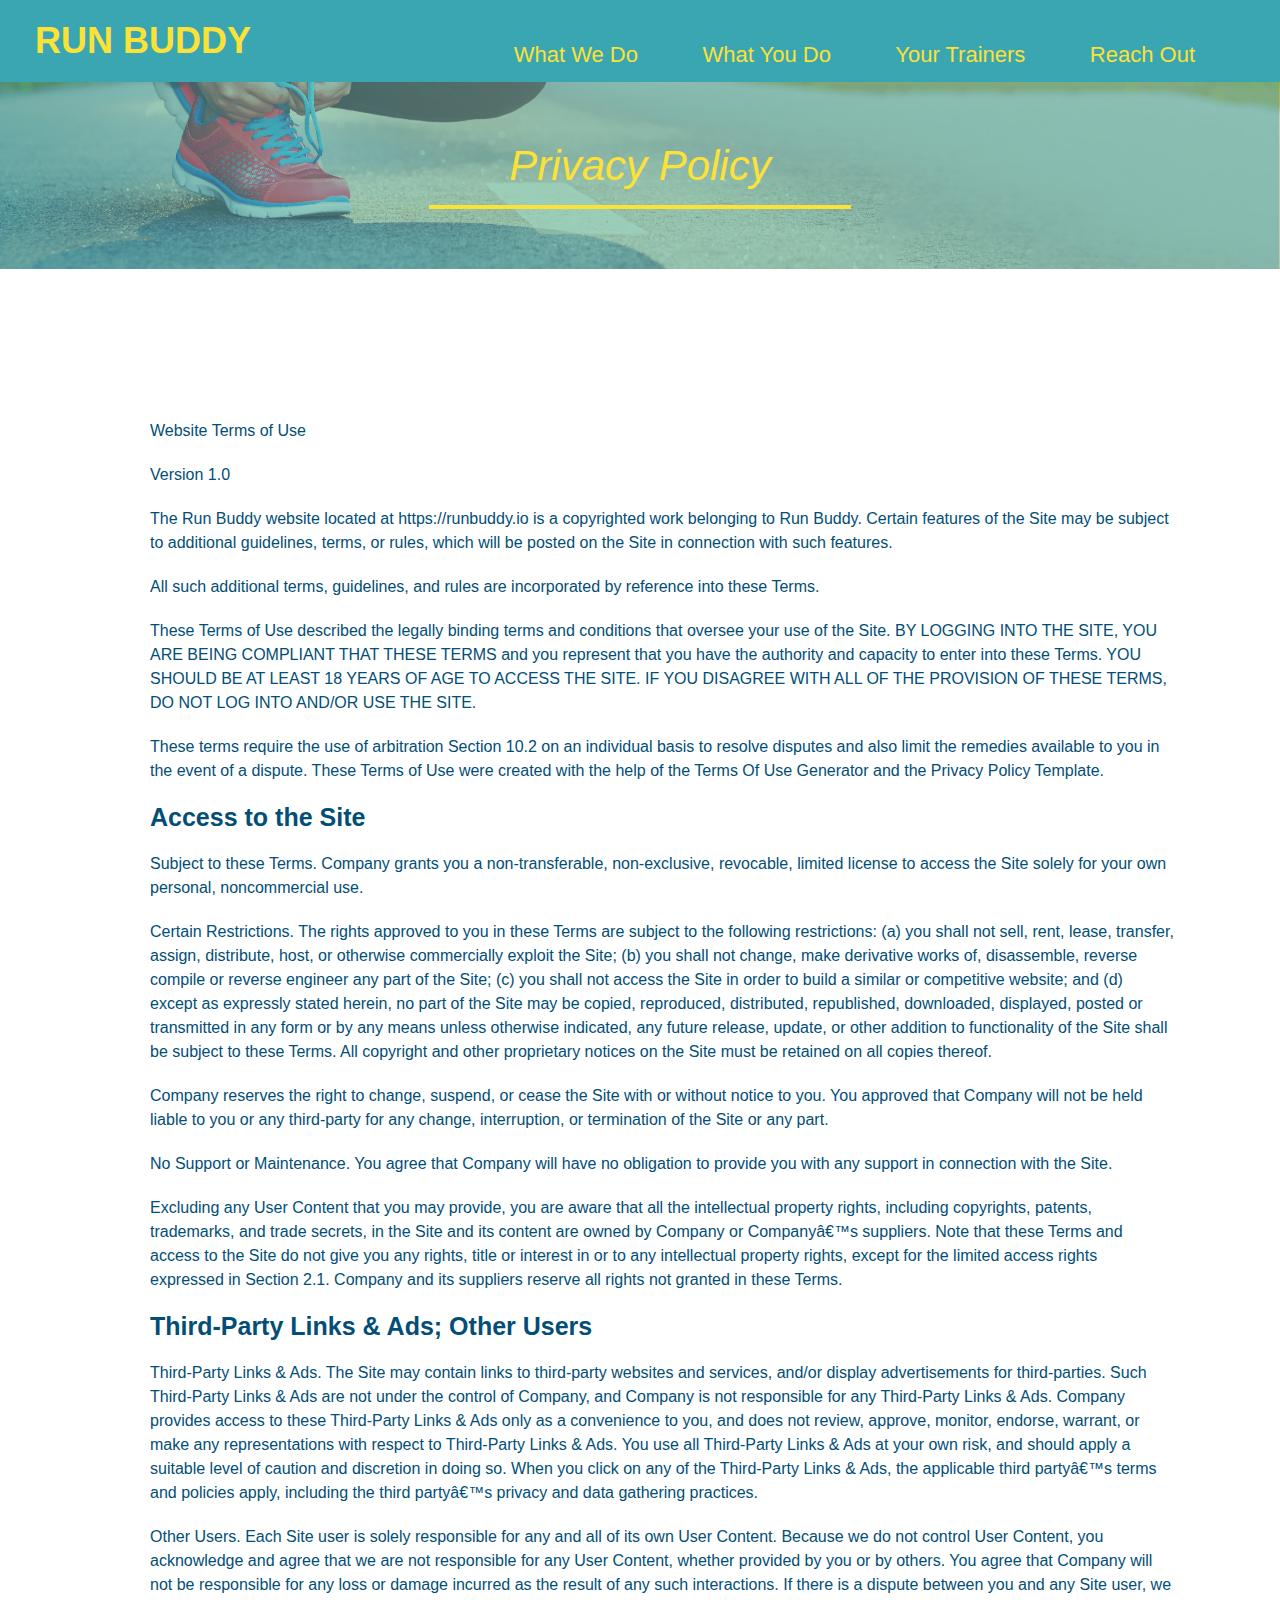
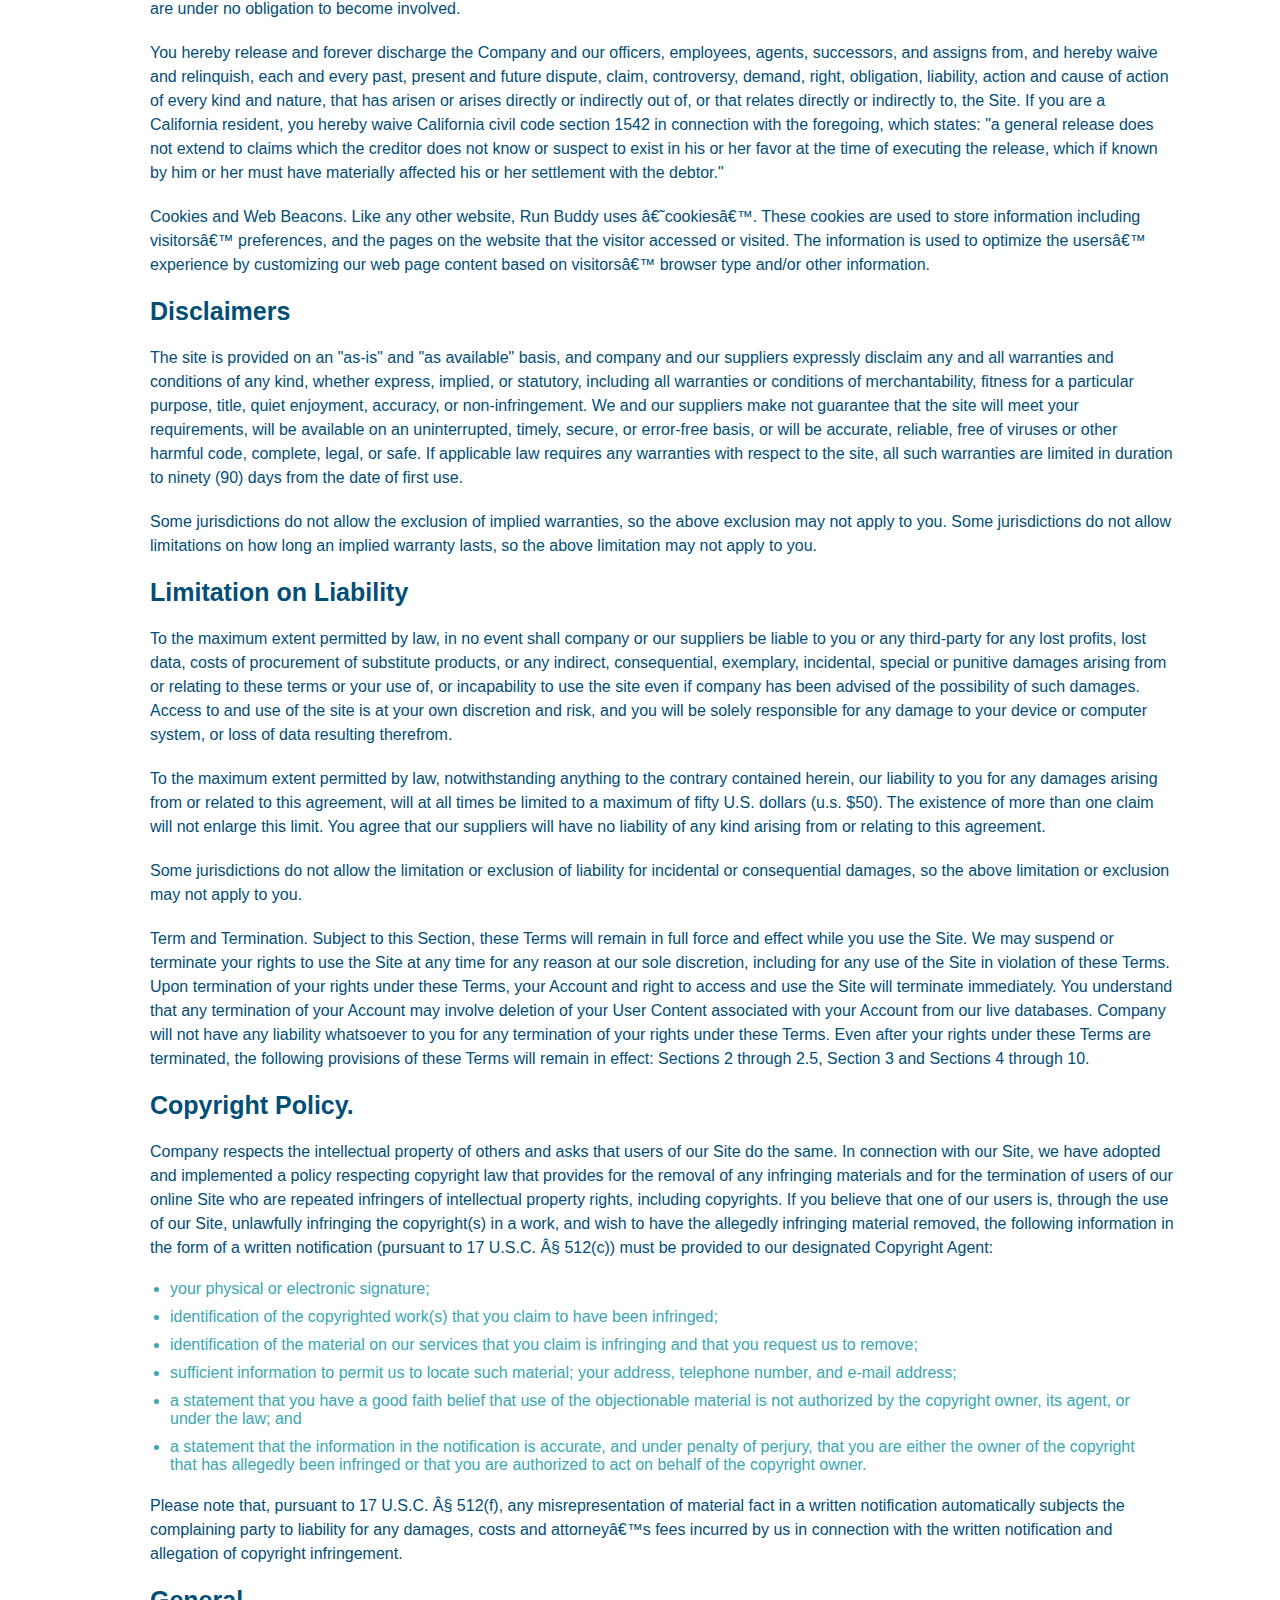
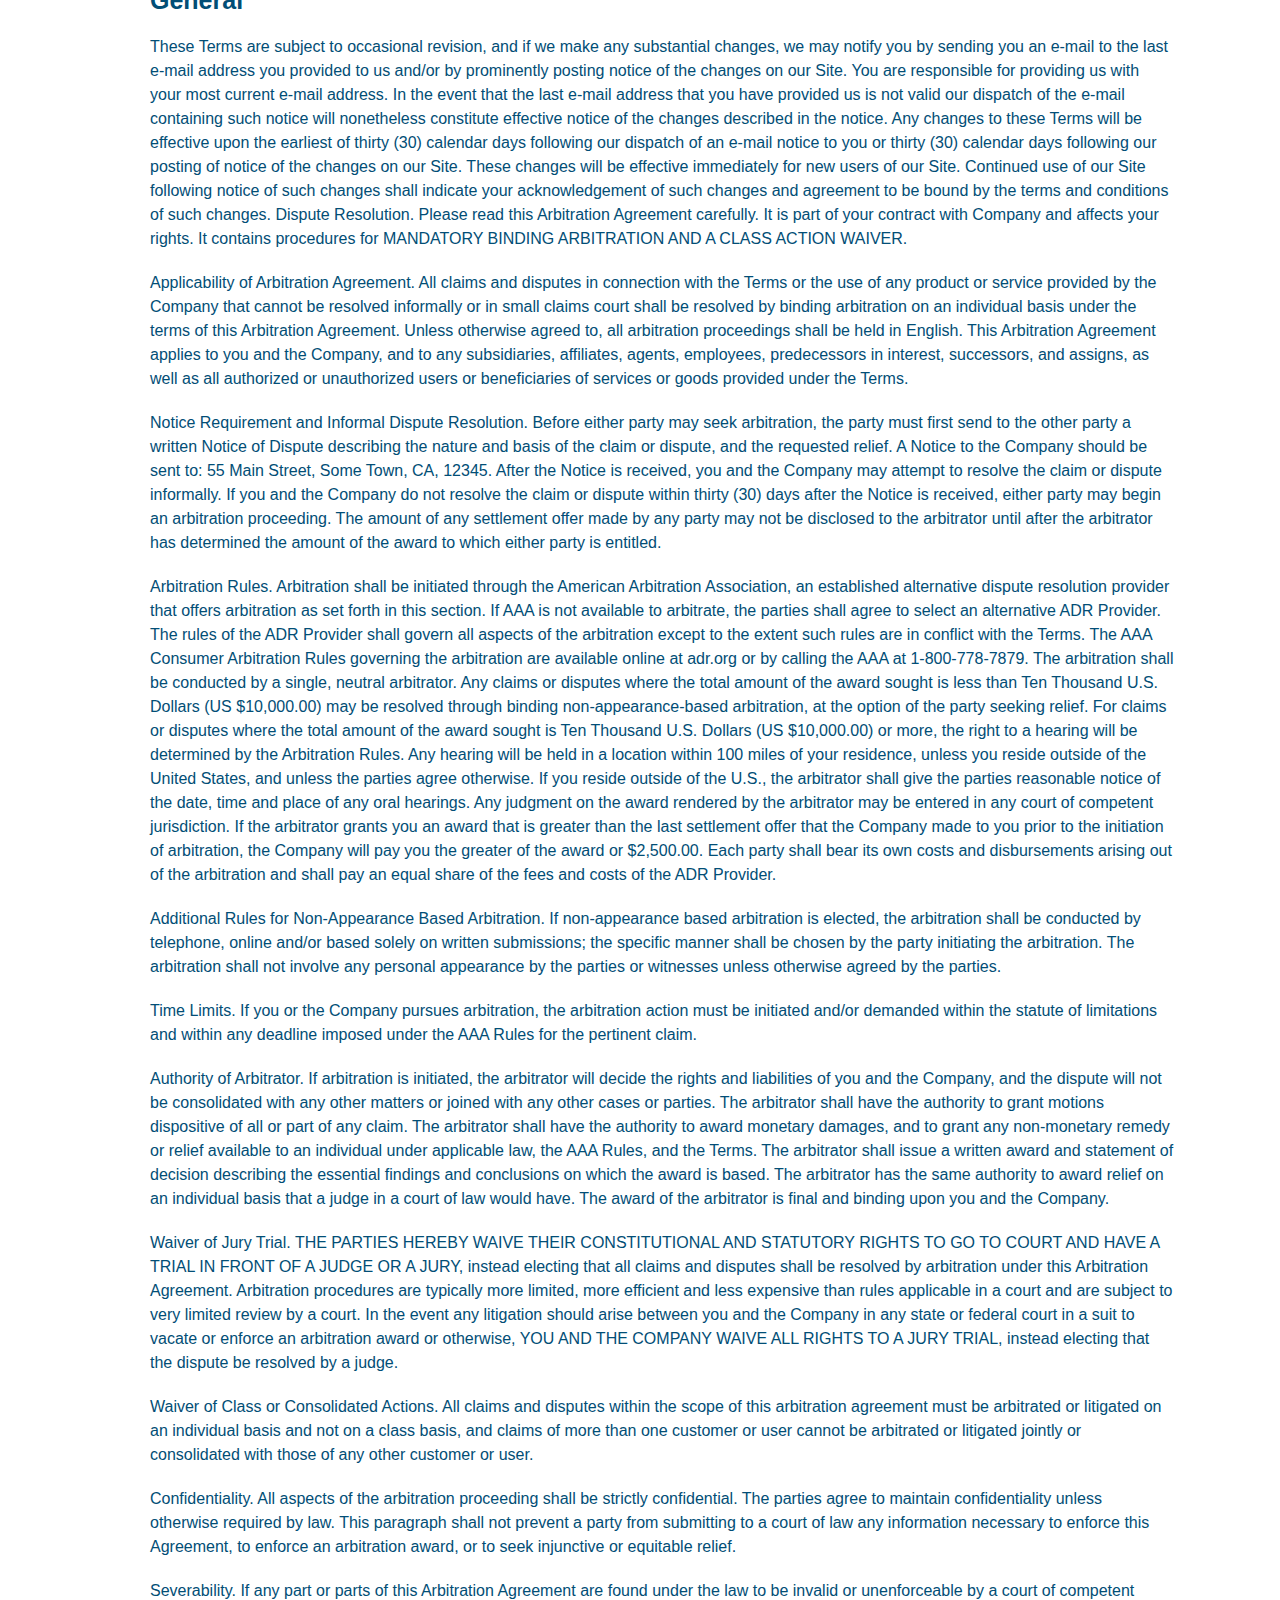
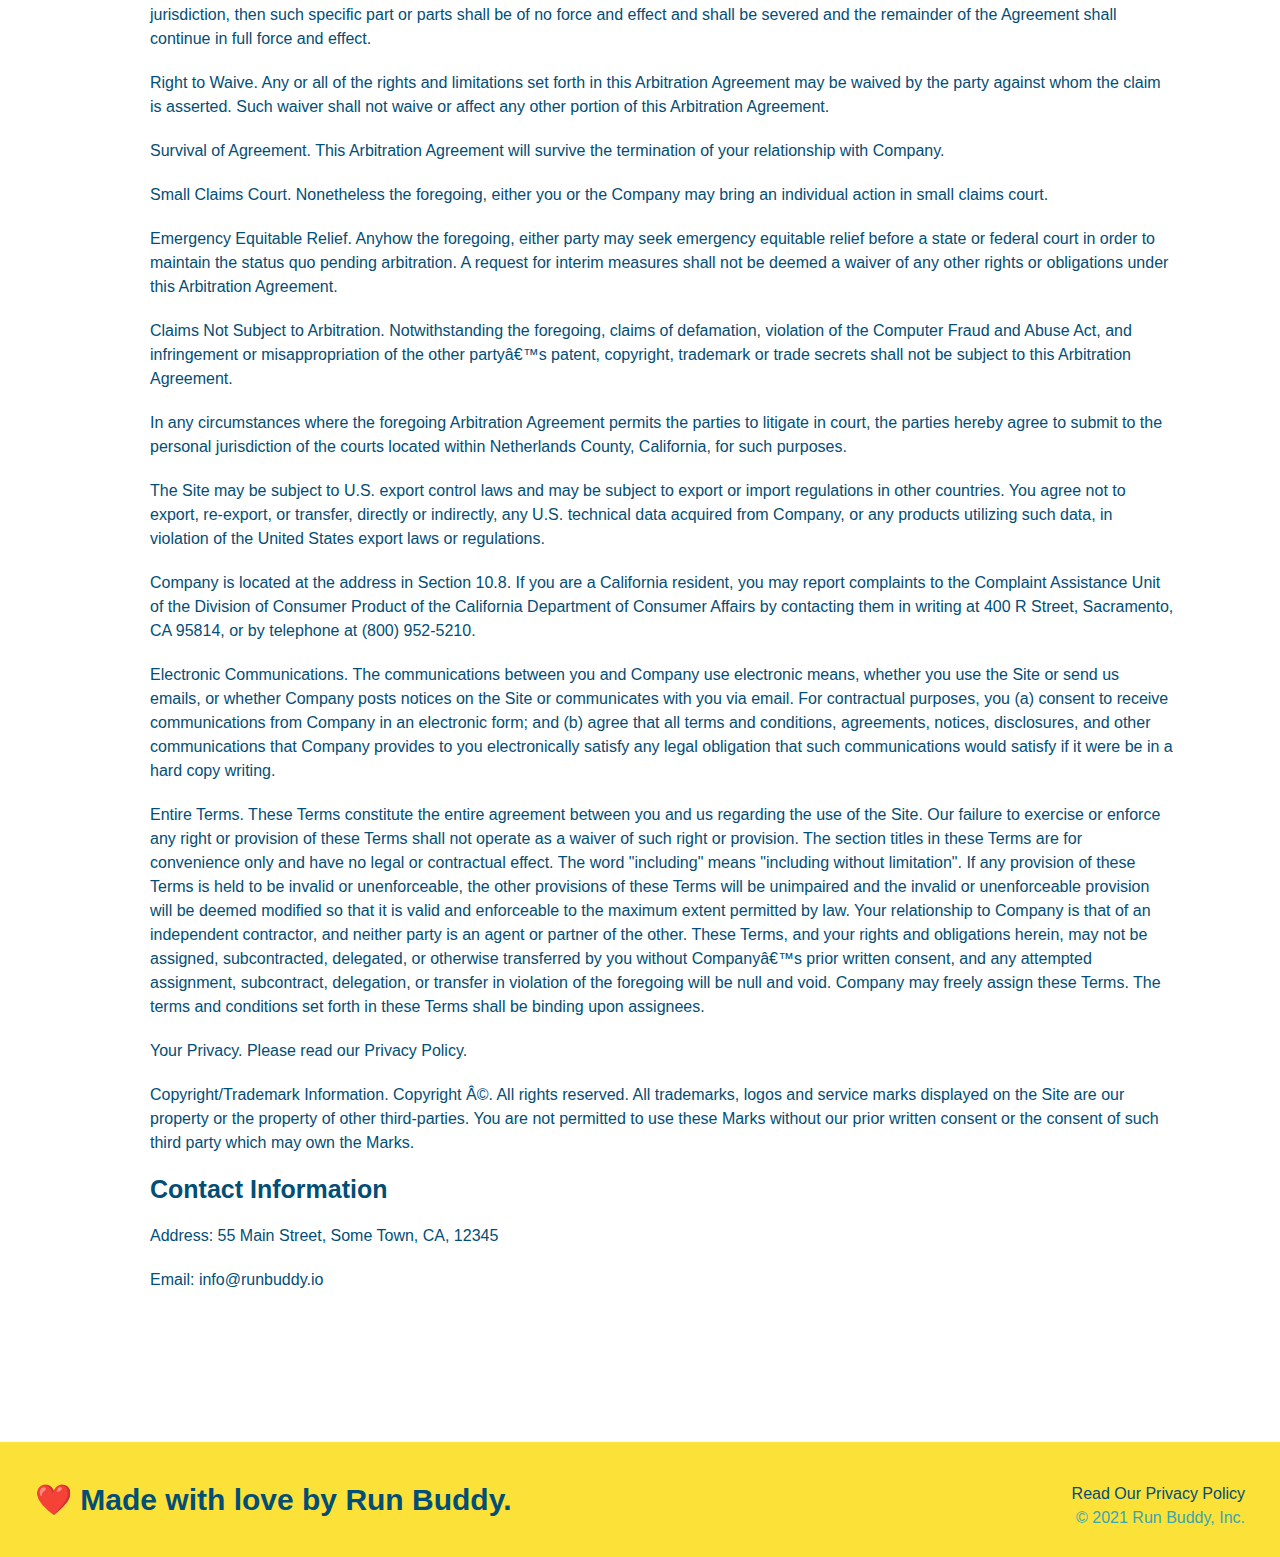
==== privacy-policy.html @ b0b25074 "privacy policy" ====
<!DOCTYPE html>
<html lang='en-us'>

<head>
    <meta charset="UTF-8" />
    <title>Privacy Policy - Run Buddy</title>
    <link rel="stylesheet" href="./assets/css/style.css" />
    <link rel="stylesheet" href="./assets/css/secondary-styles.css" />
</head>

<body>
    <header>
        <h1>
            <a href="/">RUN BUDDY</a>
        </h1>
        <nav>
            <ul>
                <li>
                    <a href="./index.html#what-we-do">What We Do</a>
                </li>
                <li>
                    <a href="./index.html#what-you-do">What You Do</a>
                </li>
                <li>
                    <a href="./index.html#your-trainers">Your Trainers</a>
                </li>
                <li>
                    <a href="./index.html#reach-out">Reach Out</a>
                </li>
            </ul>
        </nav>
    </header>
    <section class="hero">
        <h2 class="page-title">
            Privacy Policy
        </h2>
    </section>
    <article class="secondary-content">
        <p>
            Website Terms of Use
        </p>

        <p>
            Version 1.0
        </p>

        <p>
            The Run Buddy website located at https://runbuddy.io is a copyrighted work belonging to Run Buddy. Certain
            features of the Site may be subject to additional guidelines, terms, or rules, which will be posted on the
            Site
            in connection with such features.
        </p>

        <p>
            All such additional terms, guidelines, and rules are incorporated by reference into these Terms.
        </p>

        <p>
            These Terms of Use described the legally binding terms and conditions that oversee your use of the Site. BY
            LOGGING INTO THE SITE, YOU ARE BEING COMPLIANT THAT THESE TERMS and you represent that you have the
            authority
            and capacity to enter into these Terms. YOU SHOULD BE AT LEAST 18 YEARS OF AGE TO ACCESS THE SITE. IF YOU
            DISAGREE WITH ALL OF THE PROVISION OF THESE TERMS, DO NOT LOG INTO AND/OR USE THE SITE.
        </p>

        <p>
            These terms require the use of arbitration Section 10.2 on an individual basis to resolve disputes and also
            limit the remedies available to you in the event of a dispute. These Terms of Use were created with the help
            of
            the Terms Of Use Generator and the Privacy Policy Template.
        </p>

        <h3>
            Access to the Site
        </h3>

        <p>
            Subject to these Terms. Company grants you a non-transferable, non-exclusive, revocable, limited license to
            access the Site solely for your own personal, noncommercial use.
        </p>

        <p>
            Certain Restrictions. The rights approved to you in these Terms are subject to the following restrictions:
            (a)
            you shall not sell, rent, lease, transfer, assign, distribute, host, or otherwise commercially exploit the
            Site;
            (b) you shall not change, make derivative works of, disassemble, reverse compile or reverse engineer any
            part of
            the Site; (c) you shall not access the Site in order to build a similar or competitive website; and (d)
            except
            as expressly stated herein, no part of the Site may be copied, reproduced, distributed, republished,
            downloaded,
            displayed, posted or transmitted in any form or by any means unless otherwise indicated, any future release,
            update, or other addition to functionality of the Site shall be subject to these Terms. All copyright and
            other
            proprietary notices on the Site must be retained on all copies thereof.
        </p>

        <p>
            Company reserves the right to change, suspend, or cease the Site with or without notice to you. You approved
            that Company will not be held liable to you or any third-party for any change, interruption, or termination
            of
            the Site or any part.
        </p>

        <p>
            No Support or Maintenance. You agree that Company will have no obligation to provide you with any support in
            connection with the Site.
        </p>

        <p>
            Excluding any User Content that you may provide, you are aware that all the intellectual property rights,
            including copyrights, patents, trademarks, and trade secrets, in the Site and its content are owned by
            Company
            or Companyâ€™s suppliers. Note that these Terms and access to the Site do not give you any rights, title or
            interest in or to any intellectual property rights, except for the limited access rights expressed in
            Section
            2.1. Company and its suppliers reserve all rights not granted in these Terms.
        </p>

        <h3>
            Third-Party Links & Ads; Other Users
        </h3>

        <p>
            Third-Party Links & Ads. The Site may contain links to third-party websites and services, and/or display
            advertisements for third-parties. Such Third-Party Links & Ads are not under the control of Company, and
            Company
            is not responsible for any Third-Party Links & Ads. Company provides access to these Third-Party Links & Ads
            only as a convenience to you, and does not review, approve, monitor, endorse, warrant, or make any
            representations with respect to Third-Party Links & Ads. You use all Third-Party Links & Ads at your own
            risk,
            and should apply a suitable level of caution and discretion in doing so. When you click on any of the
            Third-Party Links & Ads, the applicable third partyâ€™s terms and policies apply, including the third
            partyâ€™s
            privacy and data gathering practices.
        </p>

        <p>
            Other Users. Each Site user is solely responsible for any and all of its own User Content. Because we do not
            control User Content, you acknowledge and agree that we are not responsible for any User Content, whether
            provided by you or by others. You agree that Company will not be responsible for any loss or damage incurred
            as
            the result of any such interactions. If there is a dispute between you and any Site user, we are under no
            obligation to become involved.
        </p>

        <p>
            You hereby release and forever discharge the Company and our officers, employees, agents, successors, and
            assigns from, and hereby waive and relinquish, each and every past, present and future dispute, claim,
            controversy, demand, right, obligation, liability, action and cause of action of every kind and nature, that
            has
            arisen or arises directly or indirectly out of, or that relates directly or indirectly to, the Site. If you
            are
            a California resident, you hereby waive California civil code section 1542 in connection with the foregoing,
            which states: "a general release does not extend to claims which the creditor does not know or suspect to
            exist
            in his or her favor at the time of executing the release, which if known by him or her must have materially
            affected his or her settlement with the debtor."
        </p>

        <p>
            Cookies and Web Beacons. Like any other website, Run Buddy uses â€˜cookiesâ€™. These cookies are used to
            store
            information including visitorsâ€™ preferences, and the pages on the website that the visitor accessed or
            visited.
            The information is used to optimize the usersâ€™ experience by customizing our web page content based on
            visitorsâ€™
            browser type and/or other information.
        </p>

        <h3>
            Disclaimers
        </h3>

        <p>
            The site is provided on an "as-is" and "as available" basis, and company and our suppliers expressly
            disclaim
            any and all warranties and conditions of any kind, whether express, implied, or statutory, including all
            warranties or conditions of merchantability, fitness for a particular purpose, title, quiet enjoyment,
            accuracy,
            or non-infringement. We and our suppliers make not guarantee that the site will meet your requirements, will
            be
            available on an uninterrupted, timely, secure, or error-free basis, or will be accurate, reliable, free of
            viruses or other harmful code, complete, legal, or safe. If applicable law requires any warranties with
            respect
            to the site, all such warranties are limited in duration to ninety (90) days from the date of first use.
        </p>

        <p>
            Some jurisdictions do not allow the exclusion of implied warranties, so the above exclusion may not apply to
            you. Some jurisdictions do not allow limitations on how long an implied warranty lasts, so the above
            limitation
            may not apply to you.
        </p>

        <h3>
            Limitation on Liability
        </h3>

        <p>
            To the maximum extent permitted by law, in no event shall company or our suppliers be liable to you or any
            third-party for any lost profits, lost data, costs of procurement of substitute products, or any indirect,
            consequential, exemplary, incidental, special or punitive damages arising from or relating to these terms or
            your use of, or incapability to use the site even if company has been advised of the possibility of such
            damages. Access to and use of the site is at your own discretion and risk, and you will be solely
            responsible
            for any damage to your device or computer system, or loss of data resulting therefrom.
        </p>

        <p>
            To the maximum extent permitted by law, notwithstanding anything to the contrary contained herein, our
            liability
            to you for any damages arising from or related to this agreement, will at all times be limited to a maximum
            of
            fifty U.S. dollars (u.s. $50). The existence of more than one claim will not enlarge this limit. You agree
            that
            our suppliers will have no liability of any kind arising from or relating to this agreement.
        </p>

        <p>
            Some jurisdictions do not allow the limitation or exclusion of liability for incidental or consequential
            damages, so the above limitation or exclusion may not apply to you.
        </p>

        <p>
            Term and Termination. Subject to this Section, these Terms will remain in full force and effect while you
            use
            the Site. We may suspend or terminate your rights to use the Site at any time for any reason at our sole
            discretion, including for any use of the Site in violation of these Terms. Upon termination of your rights
            under
            these Terms, your Account and right to access and use the Site will terminate immediately. You understand
            that
            any termination of your Account may involve deletion of your User Content associated with your Account from
            our
            live databases. Company will not have any liability whatsoever to you for any termination of your rights
            under
            these Terms. Even after your rights under these Terms are terminated, the following provisions of these
            Terms
            will remain in effect: Sections 2 through 2.5, Section 3 and Sections 4 through 10.
        </p>

        <h3>
            Copyright Policy.
        </h3>

        <p>
            Company respects the intellectual property of others and asks that users of our Site do the same. In
            connection
            with our Site, we have adopted and implemented a policy respecting copyright law that provides for the
            removal
            of any infringing materials and for the termination of users of our online Site who are repeated infringers
            of
            intellectual property rights, including copyrights. If you believe that one of our users is, through the use
            of
            our Site, unlawfully infringing the copyright(s) in a work, and wish to have the allegedly infringing
            material
            removed, the following information in the form of a written notification (pursuant to 17 U.S.C. Â§ 512(c))
            must
            be provided to our designated Copyright Agent:
        </p>

        <ul>
            <li>
                your physical or electronic signature;
            </li>
            <li>
                identification of the copyrighted work(s) that you claim to have been infringed;
            </li>
            <li>
                identification of the material on our services that you claim is infringing and that you request us to
                remove;
            </li>
            <li>
                sufficient information to permit us to locate such material; your address, telephone number, and e-mail
                address;
            </li>
            <li>
                a statement that you have a good faith belief that use of the objectionable material is not authorized
                by the
                copyright owner, its agent, or under the law; and
            </li>
            <li>
                a statement that the information in the notification is accurate, and under penalty of perjury, that you
                are
                either the owner of the copyright that has allegedly been infringed or that you are authorized to act on
                behalf of the copyright owner.
            </li>
        </ul>

        <p>
            Please note that, pursuant to 17 U.S.C. Â§ 512(f), any misrepresentation of material fact in a written
            notification automatically subjects the complaining party to liability for any damages, costs and
            attorneyâ€™s
            fees incurred by us in connection with the written notification and allegation of copyright infringement.
        </p>

        <h3>
            General
        </h3>

        <p>
            These Terms are subject to occasional revision, and if we make any substantial changes, we may notify you by
            sending you an e-mail to the last e-mail address you provided to us and/or by prominently posting notice of
            the
            changes on our Site. You are responsible for providing us with your most current e-mail address. In the
            event
            that the last e-mail address that you have provided us is not valid our dispatch of the e-mail containing
            such
            notice will nonetheless constitute effective notice of the changes described in the notice. Any changes to
            these
            Terms will be effective upon the earliest of thirty (30) calendar days following our dispatch of an e-mail
            notice to you or thirty (30) calendar days following our posting of notice of the changes on our Site. These
            changes will be effective immediately for new users of our Site. Continued use of our Site following notice
            of
            such changes shall indicate your acknowledgement of such changes and agreement to be bound by the terms and
            conditions of such changes. Dispute Resolution. Please read this Arbitration Agreement carefully. It is part
            of
            your contract with Company and affects your rights. It contains procedures for MANDATORY BINDING ARBITRATION
            AND
            A CLASS ACTION WAIVER.
        </p>

        <p>
            Applicability of Arbitration Agreement. All claims and disputes in connection with the Terms or the use of
            any
            product or service provided by the Company that cannot be resolved informally or in small claims court shall
            be
            resolved by binding arbitration on an individual basis under the terms of this Arbitration Agreement. Unless
            otherwise agreed to, all arbitration proceedings shall be held in English. This Arbitration Agreement
            applies to
            you and the Company, and to any subsidiaries, affiliates, agents, employees, predecessors in interest,
            successors, and assigns, as well as all authorized or unauthorized users or beneficiaries of services or
            goods
            provided under the Terms.
        </p>

        <p>
            Notice Requirement and Informal Dispute Resolution. Before either party may seek arbitration, the party must
            first send to the other party a written Notice of Dispute describing the nature and basis of the claim or
            dispute, and the requested relief. A Notice to the Company should be sent to: 55 Main Street, Some Town, CA,
            12345. After the Notice is received, you and the Company may attempt to resolve the claim or dispute
            informally.
            If you and the Company do not resolve the claim or dispute within thirty (30) days after the Notice is
            received,
            either party may begin an arbitration proceeding. The amount of any settlement offer made by any party may
            not
            be disclosed to the arbitrator until after the arbitrator has determined the amount of the award to which
            either
            party is entitled.
        </p>

        <p>
            Arbitration Rules. Arbitration shall be initiated through the American Arbitration Association, an
            established
            alternative dispute resolution provider that offers arbitration as set forth in this section. If AAA is not
            available to arbitrate, the parties shall agree to select an alternative ADR Provider. The rules of the ADR
            Provider shall govern all aspects of the arbitration except to the extent such rules are in conflict with
            the
            Terms. The AAA Consumer Arbitration Rules governing the arbitration are available online at adr.org or by
            calling the AAA at 1-800-778-7879. The arbitration shall be conducted by a single, neutral arbitrator. Any
            claims or disputes where the total amount of the award sought is less than Ten Thousand U.S. Dollars (US
            $10,000.00) may be resolved through binding non-appearance-based arbitration, at the option of the party
            seeking
            relief. For claims or disputes where the total amount of the award sought is Ten Thousand U.S. Dollars (US
            $10,000.00) or more, the right to a hearing will be determined by the Arbitration Rules. Any hearing will be
            held in a location within 100 miles of your residence, unless you reside outside of the United States, and
            unless the parties agree otherwise. If you reside outside of the U.S., the arbitrator shall give the parties
            reasonable notice of the date, time and place of any oral hearings. Any judgment on the award rendered by
            the
            arbitrator may be entered in any court of competent jurisdiction. If the arbitrator grants you an award that
            is
            greater than the last settlement offer that the Company made to you prior to the initiation of arbitration,
            the
            Company will pay you the greater of the award or $2,500.00. Each party shall bear its own costs and
            disbursements arising out of the arbitration and shall pay an equal share of the fees and costs of the ADR
            Provider.
        </p>

        <p>
            Additional Rules for Non-Appearance Based Arbitration. If non-appearance based arbitration is elected, the
            arbitration shall be conducted by telephone, online and/or based solely on written submissions; the specific
            manner shall be chosen by the party initiating the arbitration. The arbitration shall not involve any
            personal
            appearance by the parties or witnesses unless otherwise agreed by the parties.
        </p>

        <p>
            Time Limits. If you or the Company pursues arbitration, the arbitration action must be initiated and/or
            demanded
            within the statute of limitations and within any deadline imposed under the AAA Rules for the pertinent
            claim.
        </p>

        <p>
            Authority of Arbitrator. If arbitration is initiated, the arbitrator will decide the rights and liabilities
            of
            you and the Company, and the dispute will not be consolidated with any other matters or joined with any
            other
            cases or parties. The arbitrator shall have the authority to grant motions dispositive of all or part of any
            claim. The arbitrator shall have the authority to award monetary damages, and to grant any non-monetary
            remedy
            or relief available to an individual under applicable law, the AAA Rules, and the Terms. The arbitrator
            shall
            issue a written award and statement of decision describing the essential findings and conclusions on which
            the
            award is based. The arbitrator has the same authority to award relief on an individual basis that a judge in
            a
            court of law would have. The award of the arbitrator is final and binding upon you and the Company.
        </p>

        <p>
            Waiver of Jury Trial. THE PARTIES HEREBY WAIVE THEIR CONSTITUTIONAL AND STATUTORY RIGHTS TO GO TO COURT AND
            HAVE
            A TRIAL IN FRONT OF A JUDGE OR A JURY, instead electing that all claims and disputes shall be resolved by
            arbitration under this Arbitration Agreement. Arbitration procedures are typically more limited, more
            efficient
            and less expensive than rules applicable in a court and are subject to very limited review by a court. In
            the
            event any litigation should arise between you and the Company in any state or federal court in a suit to
            vacate
            or enforce an arbitration award or otherwise, YOU AND THE COMPANY WAIVE ALL RIGHTS TO A JURY TRIAL, instead
            electing that the dispute be resolved by a judge.
        </p>

        <p>
            Waiver of Class or Consolidated Actions. All claims and disputes within the scope of this arbitration
            agreement
            must be arbitrated or litigated on an individual basis and not on a class basis, and claims of more than one
            customer or user cannot be arbitrated or litigated jointly or consolidated with those of any other customer
            or
            user.
        </p>

        <p>
            Confidentiality. All aspects of the arbitration proceeding shall be strictly confidential. The parties agree
            to
            maintain confidentiality unless otherwise required by law. This paragraph shall not prevent a party from
            submitting to a court of law any information necessary to enforce this Agreement, to enforce an arbitration
            award, or to seek injunctive or equitable relief.
        </p>

        <p>
            Severability. If any part or parts of this Arbitration Agreement are found under the law to be invalid or
            unenforceable by a court of competent jurisdiction, then such specific part or parts shall be of no force
            and
            effect and shall be severed and the remainder of the Agreement shall continue in full force and effect.
        </p>

        <p>
            Right to Waive. Any or all of the rights and limitations set forth in this Arbitration Agreement may be
            waived
            by the party against whom the claim is asserted. Such waiver shall not waive or affect any other portion of
            this
            Arbitration Agreement.
        </p>

        <p>
            Survival of Agreement. This Arbitration Agreement will survive the termination of your relationship with
            Company.
        </p>

        <p>
            Small Claims Court. Nonetheless the foregoing, either you or the Company may bring an individual action in
            small
            claims court.
        </p>

        <p>
            Emergency Equitable Relief. Anyhow the foregoing, either party may seek emergency equitable relief before a
            state or federal court in order to maintain the status quo pending arbitration. A request for interim
            measures
            shall not be deemed a waiver of any other rights or obligations under this Arbitration Agreement.
        </p>

        <p>
            Claims Not Subject to Arbitration. Notwithstanding the foregoing, claims of defamation, violation of the
            Computer Fraud and Abuse Act, and infringement or misappropriation of the other partyâ€™s patent, copyright,
            trademark or trade secrets shall not be subject to this Arbitration Agreement.
        </p>

        <p>
            In any circumstances where the foregoing Arbitration Agreement permits the parties to litigate in court, the
            parties hereby agree to submit to the personal jurisdiction of the courts located within Netherlands County,
            California, for such purposes.
        </p>

        <p>
            The Site may be subject to U.S. export control laws and may be subject to export or import regulations in
            other
            countries. You agree not to export, re-export, or transfer, directly or indirectly, any U.S. technical data
            acquired from Company, or any products utilizing such data, in violation of the United States export laws or
            regulations.
        </p>

        <p>
            Company is located at the address in Section 10.8. If you are a California resident, you may report
            complaints
            to the Complaint Assistance Unit of the Division of Consumer Product of the California Department of
            Consumer
            Affairs by contacting them in writing at 400 R Street, Sacramento, CA 95814, or by telephone at (800)
            952-5210.
        </p>

        <p>
            Electronic Communications. The communications between you and Company use electronic means, whether you use
            the
            Site or send us emails, or whether Company posts notices on the Site or communicates with you via email. For
            contractual purposes, you (a) consent to receive communications from Company in an electronic form; and (b)
            agree that all terms and conditions, agreements, notices, disclosures, and other communications that Company
            provides to you electronically satisfy any legal obligation that such communications would satisfy if it
            were be
            in a hard copy writing.
        </p>

        <p>
            Entire Terms. These Terms constitute the entire agreement between you and us regarding the use of the Site.
            Our
            failure to exercise or enforce any right or provision of these Terms shall not operate as a waiver of such
            right
            or provision. The section titles in these Terms are for convenience only and have no legal or contractual
            effect. The word "including" means "including without limitation". If any provision of these Terms is held
            to be
            invalid or unenforceable, the other provisions of these Terms will be unimpaired and the invalid or
            unenforceable provision will be deemed modified so that it is valid and enforceable to the maximum extent
            permitted by law. Your relationship to Company is that of an independent contractor, and neither party is an
            agent or partner of the other. These Terms, and your rights and obligations herein, may not be assigned,
            subcontracted, delegated, or otherwise transferred by you without Companyâ€™s prior written consent, and any
            attempted assignment, subcontract, delegation, or transfer in violation of the foregoing will be null and
            void.
            Company may freely assign these Terms. The terms and conditions set forth in these Terms shall be binding
            upon
            assignees.
        </p>

        <p>
            Your Privacy. Please read our Privacy Policy.
        </p>

        <p>
            Copyright/Trademark Information. Copyright Â©. All rights reserved. All trademarks, logos and service marks
            displayed on the Site are our property or the property of other third-parties. You are not permitted to use
            these Marks without our prior written consent or the consent of such third party which may own the Marks.
        </p>

        <h3>
            Contact Information
        </h3>

        <p>
            Address: 55 Main Street, Some Town, CA, 12345
        </p>

        <p>
            Email: info@runbuddy.io
        </p>

    </article>
</body>
<footer>
    <h2>❤️ Made with love by Run Buddy.</h2>
    <div>
        <a href="./privacy-policy.html">Read Our Privacy Policy</a><br />
        &copy; 2021 Run Buddy, Inc.
    </div>


</footer>

</html>
---- assets/css/style.css ----
* {
    margin: 0;
    padding: 0;
    box-sizing: border-box;
}
body {
    font-family: helvetica, Arial, sans-serif;
    color: #39a6b2;
}
header {
    padding: 20px 35px;
    background-color: #39a6b2
}
header h1 {
    font-weight: bold;
    font-size: 36px;
    color: #fce138;
    margin: 0;
    display: inline;
}
header a {
    color: #fce138;
    text-decoration: none;
}
header nav {
    float: right;
    margin: 7px 0;
}
header nav ul li {
    display: inline;
}
header nav ul li a {
    margin: 0 30px;
    font-weight: lighter;
    font-size: 22px;
}
footer {
    background: #fce138;
    width: 100%;
    padding: 40px 35px;
}
footer h2 {
    display: inline;
    color: #024e76;
    font-size: 30px;
    margin: 0;
}
footer div {
    float: right;
    line-height: 1.5;
    text-align: right;
}
footer a {
    color: #024e76;
    text-decoration: none;
}
section {
    padding: 60px;
}
.hero {
    background-image: url("../images/hero-bg.jpg");
    height: 600px; 
    background-size: cover;
    background-position: center;
    position: relative;
}
.hero-form {
    background-color: #fce138;
    padding: 20px;
    width: 500px;
    color: #024e76;
    position: absolute;
    bottom: 120px;
    right: 140px;
}
.hero-form h3 {
    font-size: 24px;
    margin: 0;
}
.hero-form p {
    margin: 5px 0 15px 0;
}
.form-input {
    border: 1px solid #024e76;
    display: block;
    padding: 7px 15px;
    font-size: 16px;
    color: #024e76;
    width: 100%;
    margin-bottom: 15px;
}
.hero-form label {
    margin: 0 5px;
}
.hero-form button {
    color: #fce138;
    background-color: #024e76;
    border: none;
    padding: 10px 20px;
    font-size: 16px;
}
.intro {
    text-align: center;
}
.section-title {
    font-size: 55px;
    color: #024e76;
    margin-bottom: 35px;
    padding: 0 100px 20px 100px;
    border-bottom: 3px solid;
    border-color: #fce138;
    display: inline-block;
}
.primary-border {
    border-color: #fce138;
}
.secondary-border {
    border-color: #39a6b2;
}
.intro p {
    line-height: 1.7;
    color: #39a6b2;
    width: 80%;
    font-size: 20px;
    margin: 0 auto;
}
.steps {
    text-align: center;
    background: #fce138;
}
.steps div {
    margin-bottom: 80px;
}
.steps img {
    width: 15%;
    margin: 10px 0;
}
.steps h3 {
    color: #024e76;
    font-size: 46px;
    margin-top: 10px;
}
.steps p {
    color: #39a6b2;
    font-size: 23px;
}
.steps span {
    font-size: 38px;
}
.trainers {
    text-align: center;
}
.trainer {
    text-align: center;
    width: 900px;
    margin: 0 auto 30px auto;
    background: #024e76;
    color: #fce138;
    overflow: auto;
}
.trainer img {
    width: 35%;
    float: left;
}
.trainer-bio {
    padding: 35px;
    float: left;
    width: 65%;
}
.text-left {
    text-align: left;
}
.text-right {
    text-align: right;
}
.trainer-bio h3 {
    font-size: 32px;
    margin-bottom: 8px;
}
.trainer-bio h4 {
    font-weight: lighter;
    font-size: 26px;
    margin-bottom: 25px;
}
.trainer-bio p {
    font-size: 17px;
    line-height: 1.3;
}
.contact {
    text-align: center;
    background: #024e76;
}
.contact h2 {
    color: #fce138;
}
.contact-info iframe {
    width: 400px;
    height: 400px;
}
.contact-info div {
    width: 410px;
    display: inline-block;
    vertical-align: top;
    text-align: left;
    margin: 30px 0 0 60px;
    color: white;
}
.contact-info h3 {
    color: #fce138;
    font-size: 32px;
}
.contact-info p, .contact-info address {
    margin: 20px 0;
    line-height: 1.5;
    font-size: 20px;
    font-style: normal;
}
.contact-info a {
    color: #fce138;
}
---- assets/css/secondary-styles.css ----
.hero {
    background-position: bottom;
    height: auto;
    text-align: center;
    margin-bottom: 40px;
}
.page-title {
     color: #fce138;
     display: inline-block;
     border-bottom: 4px solid;
     padding: 0 80px 15px 80px;
     font-weight: normal;
     font-size: 42px;
     font-style: italic;
}
.secondary-content {
    width: 80%;
    margin: 150px;
    color: #024e76;
}
h3 {
    font-size: 25px;
    margin: 20px 0 20px 0;
}
p {
    font-size: 16px;
    line-height: 1.5;
    margin: 20px  0 20px 0;
}
ul {
    margin: 15px 20px 15px 20px;
}
li {
    color: #39a6b2;
    margin: 10px 0 10px 0;
}
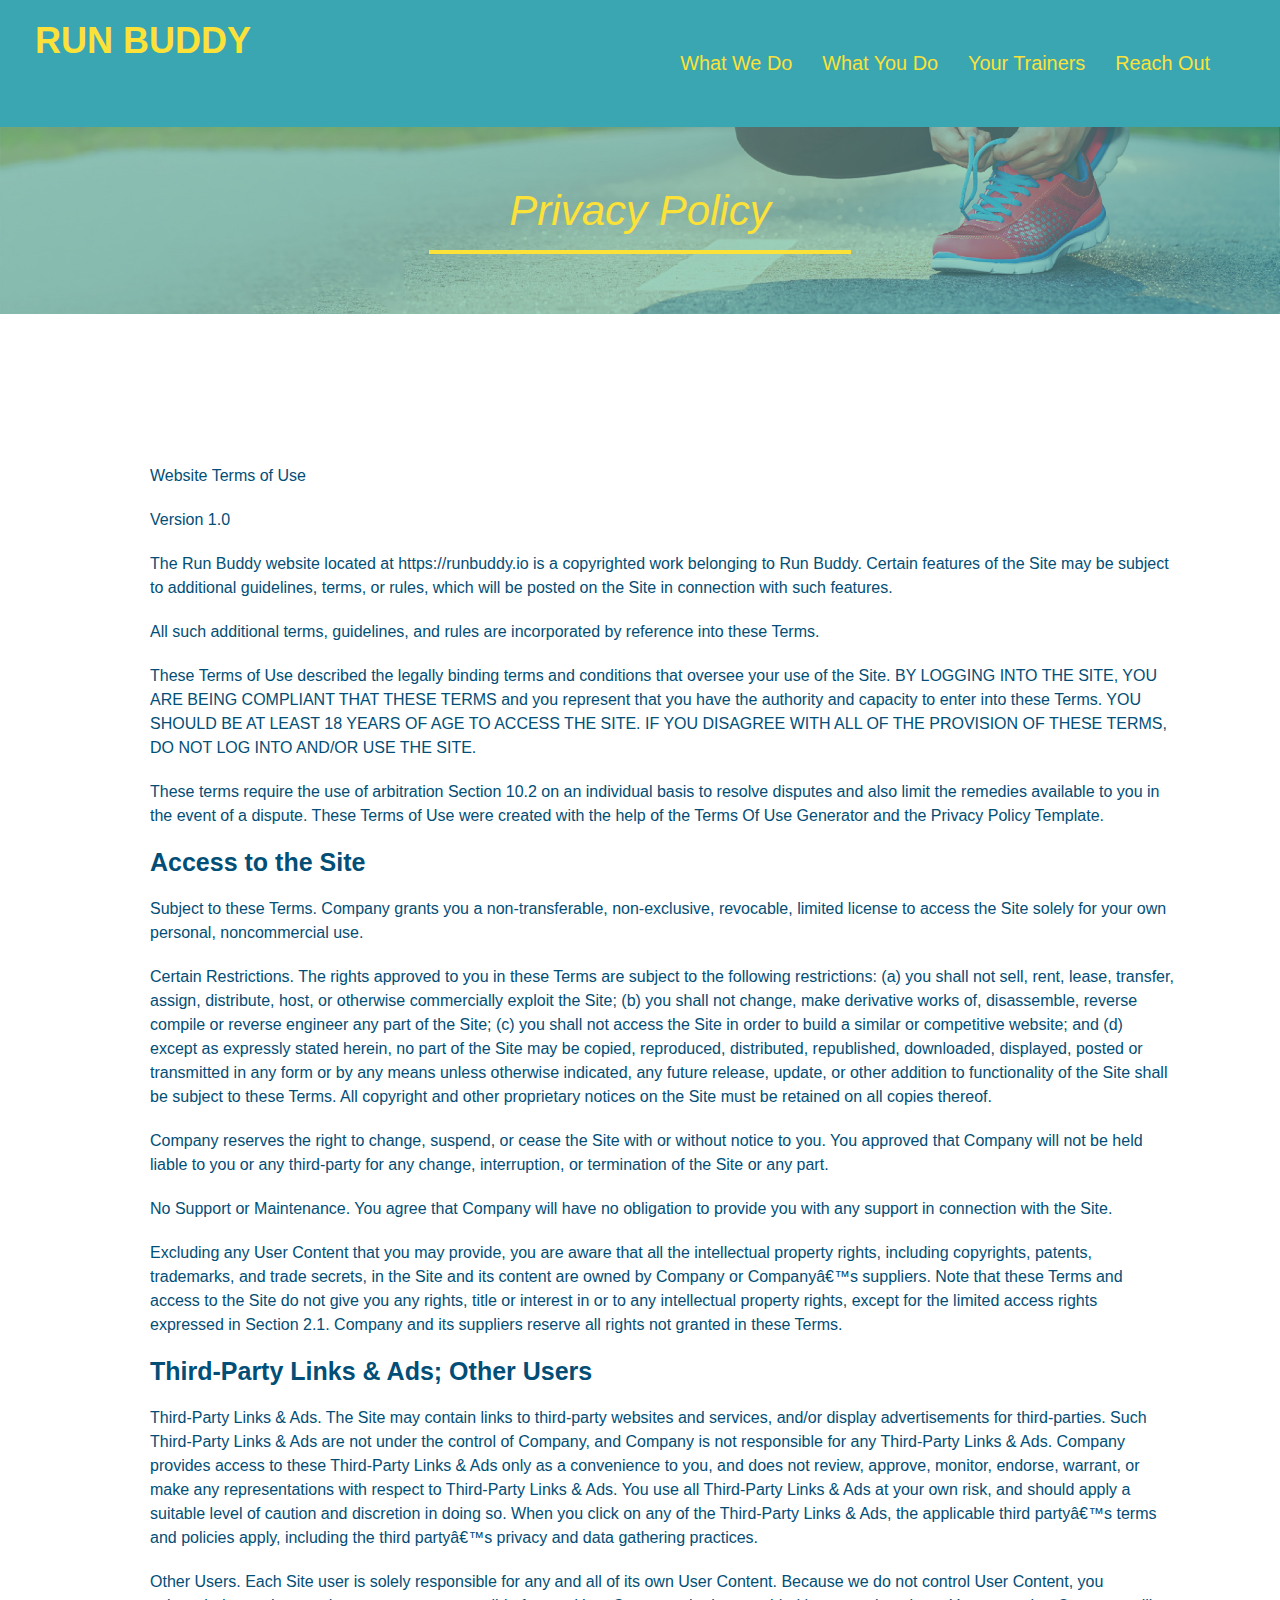
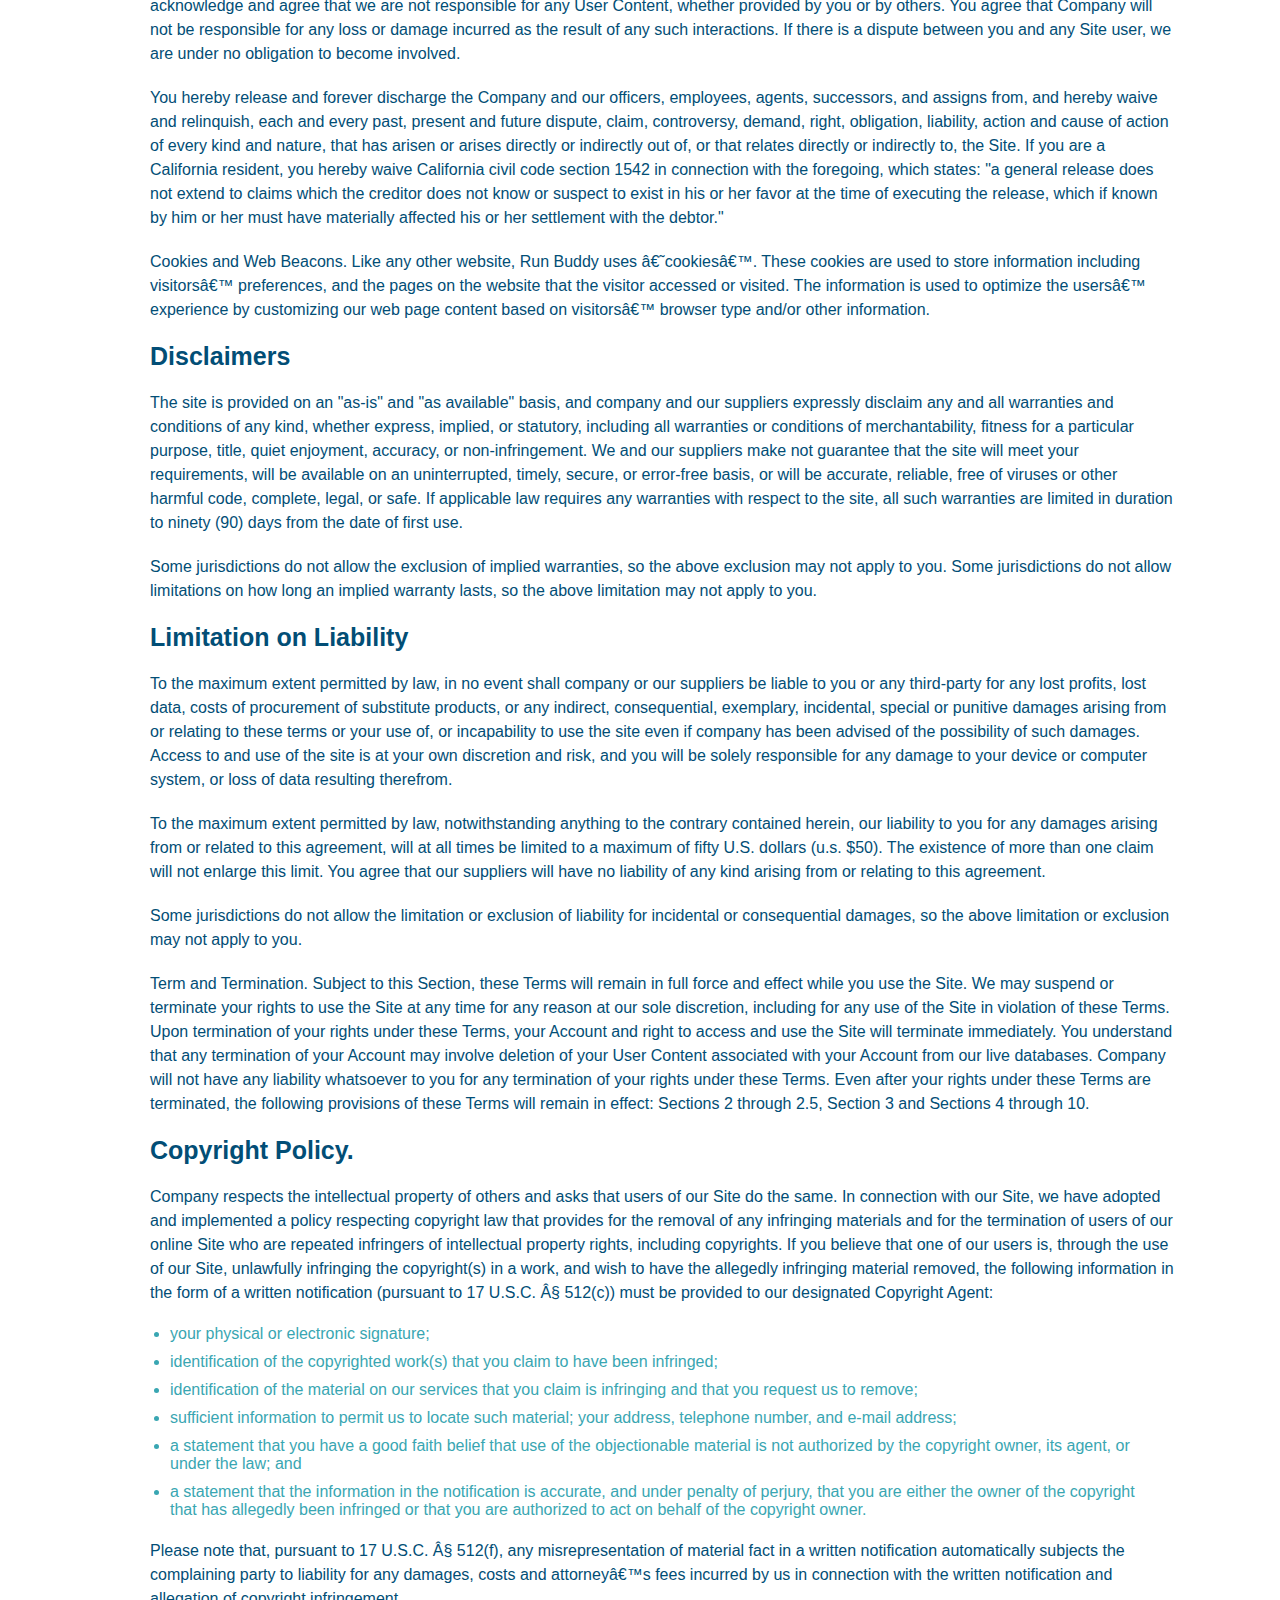
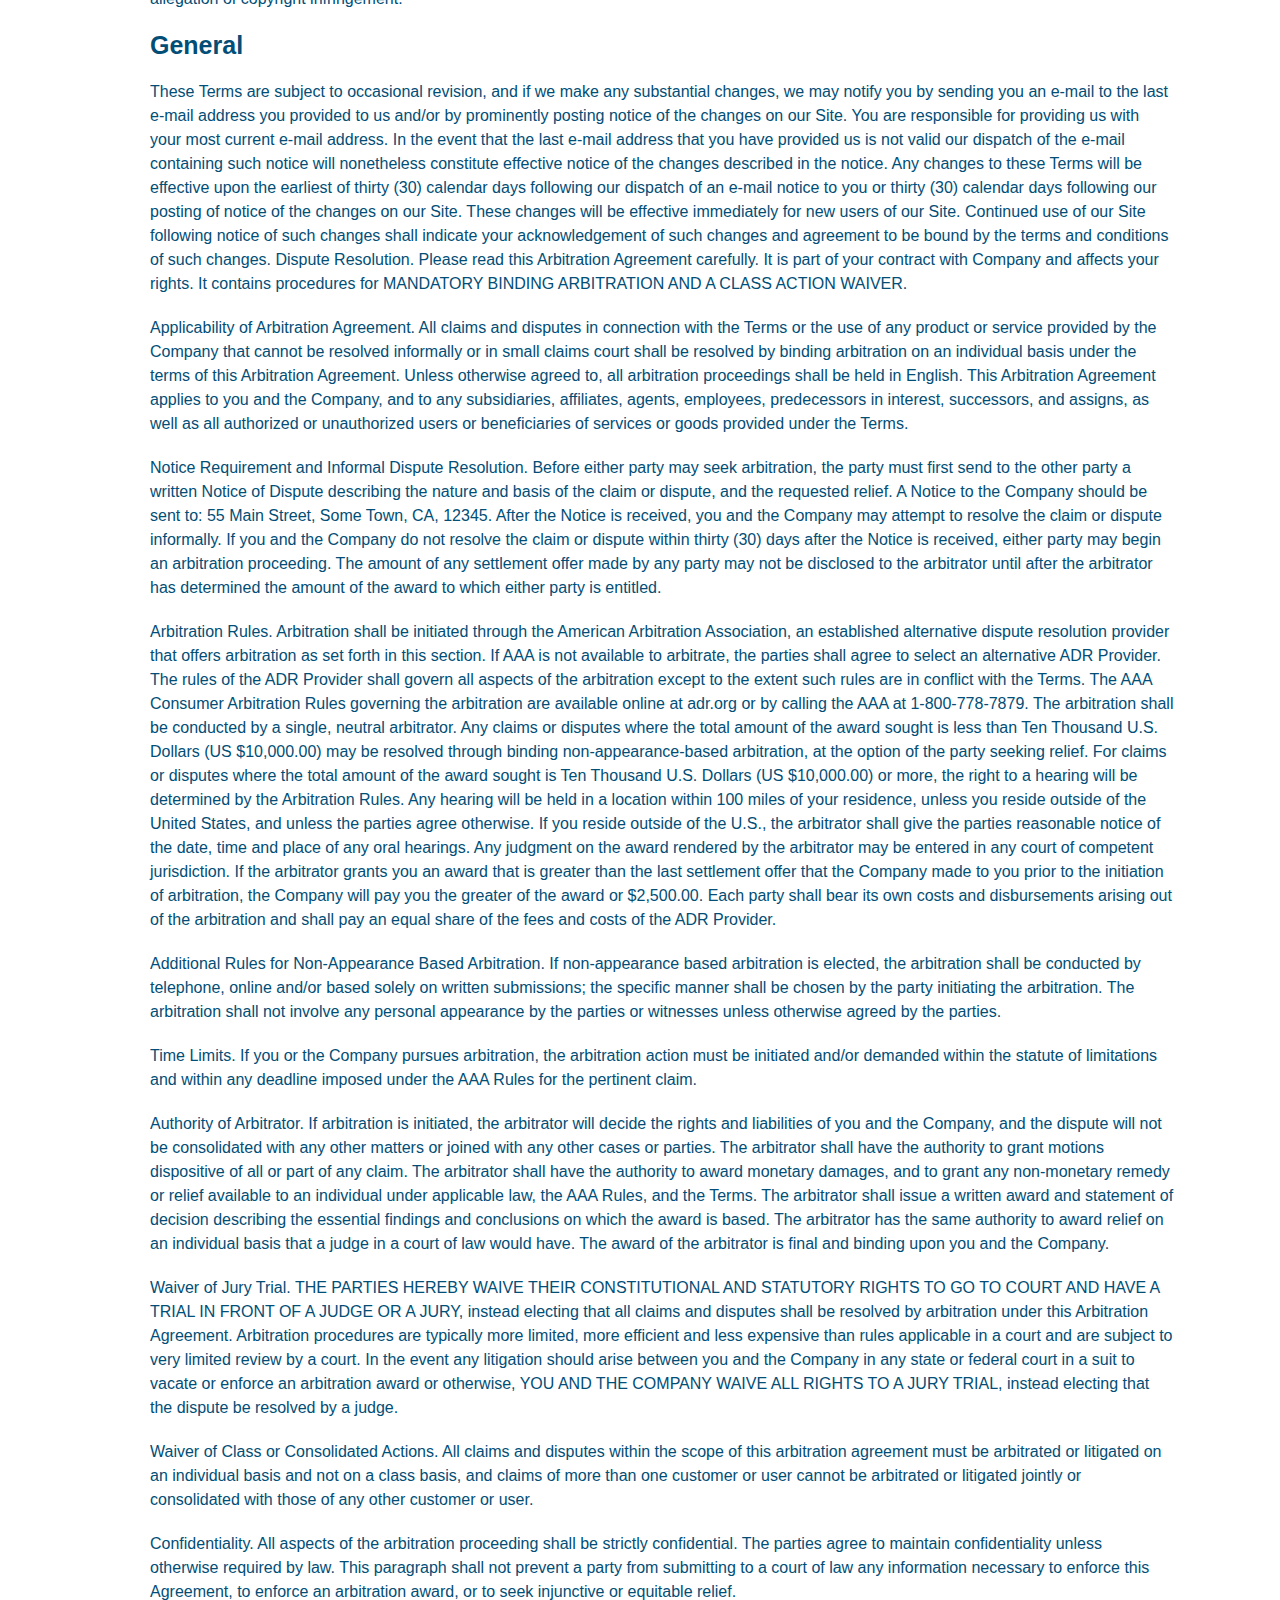
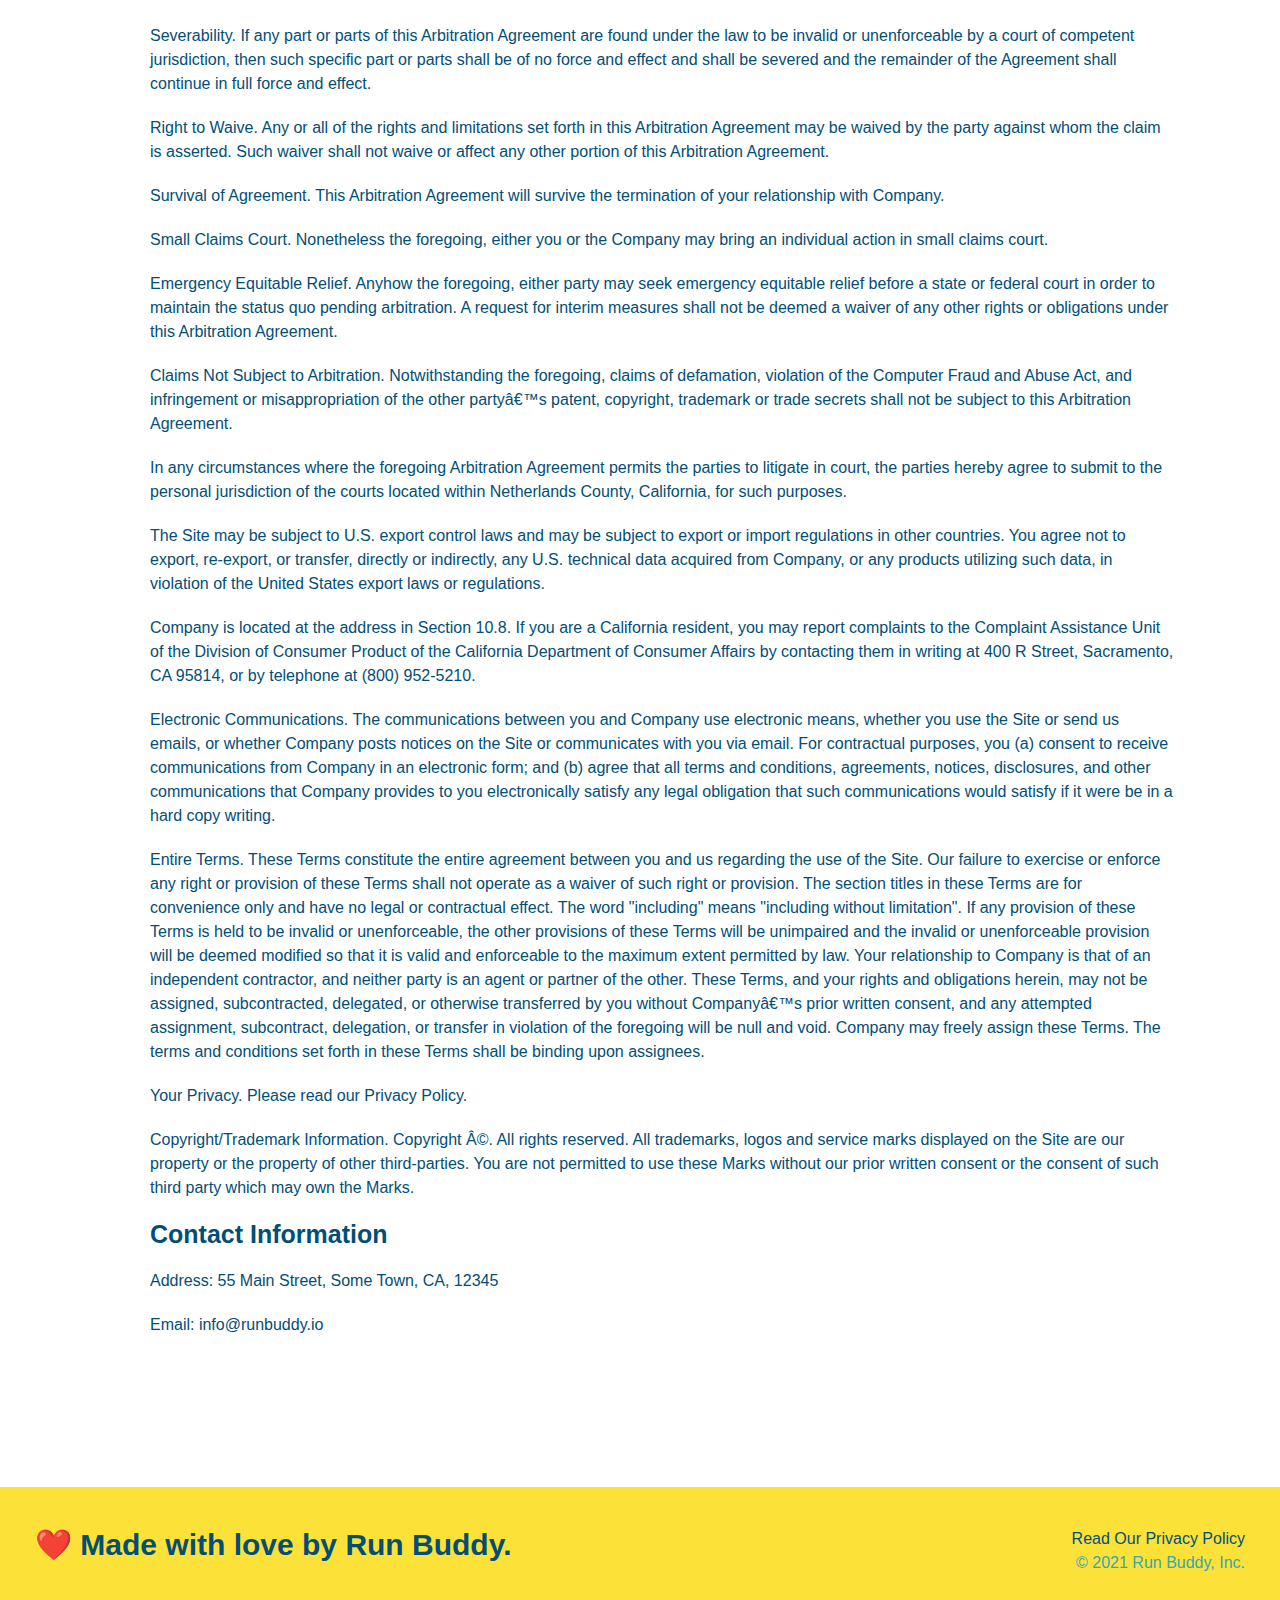
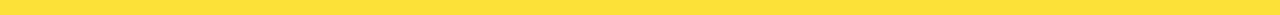
==== commit b7328499: "messed it up accidentally for review" ====
--- a/privacy-policy.html
+++ b/privacy-policy.html
@@ -2,7 +2,7 @@
 <html lang='en-us'>
 
 <head>
-    <meta charset="UTF-8" />
+    <meta charset="UTF-8"  width=device-width initial-scale=1.0 />
     <title>Privacy Policy - Run Buddy</title>
     <link rel="stylesheet" href="./assets/css/style.css" />
     <link rel="stylesheet" href="./assets/css/secondary-styles.css" />
--- a/assets/css/style.css
+++ b/assets/css/style.css
@@ -9,44 +9,51 @@
 }
 header {
     padding: 20px 35px;
-    background-color: #39a6b2
+    background-color: #39a6b2;
+    display: flex;
+    justify-content: space-between;
+    flex-wrap: wrap;
 }
 header h1 {
     font-weight: bold;
     font-size: 36px;
     color: #fce138;
     margin: 0;
-    display: inline;
 }
 header a {
     color: #fce138;
     text-decoration: none;
 }
 header nav {
-    float: right;
     margin: 7px 0;
 }
-header nav ul li {
-    display: inline;
+header nav ul {
+    display: flex;
+    flex-wrap: wrap;
+    justify-content: space-between;
+    align-items: center;
+    list-style: none;
 }
 header nav ul li a {
-    margin: 0 30px;
+    padding: 10px 15px;
     font-weight: lighter;
-    font-size: 22px;
+    font-size: 1.55vw;
 }
 footer {
     background: #fce138;
     width: 100%;
     padding: 40px 35px;
+    display: flex;
+    flex-wrap: nowrap;
+    justify-content: space-between;
+
 }
 footer h2 {
-    display: inline;
     color: #024e76;
     font-size: 30px;
     margin: 0;
 }
 footer div {
-    float: right;
     line-height: 1.5;
     text-align: right;
 }
@@ -59,19 +66,21 @@
 }
 .hero {
     background-image: url("../images/hero-bg.jpg");
-    height: 600px; 
     background-size: cover;
     background-position: center;
-    position: relative;
-}
+    display: flex;
+    justify-content: center;
+    flex-wrap: wrap;
+    align-items: flex-start;
+}
+
 .hero-form {
     background-color: #fce138;
     padding: 20px;
-    width: 500px;
-    color: #024e76;
-    position: absolute;
-    bottom: 120px;
-    right: 140px;
+    color: #024e76;
+    width: 40%;
+    margin: 3.5%;
+    order: 2;
 }
 .hero-form h3 {
     font-size: 24px;
@@ -79,6 +88,20 @@
 }
 .hero-form p {
     margin: 5px 0 15px 0;
+}
+.hero-cta {
+    width: 35%;
+    text-align: right;
+    margin: 3.5%;
+    color: #fff;
+    font-size: 18px;
+    line-height: 1.2;
+    order: initial;    
+}
+.hero-cta h2 {
+    font-style: italic;
+    font-size: 55px;
+    color: #fce138;
 }
 .form-input {
     border: 1px solid #024e76;
@@ -99,17 +122,15 @@
     padding: 10px 20px;
     font-size: 16px;
 }
-.intro {
-    text-align: center;
-}
 .section-title {
-    font-size: 55px;
-    color: #024e76;
-    margin-bottom: 35px;
-    padding: 0 100px 20px 100px;
+    font-size: 48px;
+    color: #024e76;
     border-bottom: 3px solid;
     border-color: #fce138;
-    display: inline-block;
+    padding: 20px;
+    text-align: center;
+    margin: 0 auto 35px auto;
+    width: 50%;
 }
 .primary-border {
     border-color: #fce138;
@@ -123,49 +144,74 @@
     width: 80%;
     font-size: 20px;
     margin: 0 auto;
+    text-align: center;
+}
+.step {
+    margin: 50px auto;
+    padding-bottom: 50px;
+    width: 80%;
+    border-bottom: 1px solid #39a6b2;
+    display: flex;
+    flex-wrap: wrap;
+    align-items: center;
+    justify-content: space-between;
 }
 .steps {
-    text-align: center;
     background: #fce138;
 }
-.steps div {
-    margin-bottom: 80px;
-}
-.steps img {
-    width: 15%;
-    margin: 10px 0;
-}
-.steps h3 {
+.step h3 {
     color: #024e76;
     font-size: 46px;
-    margin-top: 10px;
-}
-.steps p {
+    flex: 30%;
+}
+.step-info {
+    flex: 2 70%;
+    display: flex;
+    flex-wrap: wrap;
+    align-items: center;
+}
+.step-img {
+    flex: 1 12%;
+    margin-right: 20px;
+}
+.step-img img {
+    max-width: 100%;
+}
+.step-text {
+    flex: 12;
+}
+.step-text p {
     color: #39a6b2;
-    font-size: 23px;
-}
-.steps span {
-    font-size: 38px;
+    font-size: 18px;
+}
+.step-text h4 {
+    font-size: 26px;
+    line-height: 1.5;
+    color: #024e76;
+}
+.trainer {
+    text-align: center;
+    margin: 20px;
+    background: #024e76;
+    color: #fce138;
+    flex: 1;
 }
 .trainers {
-    text-align: center;
-}
-.trainer {
-    text-align: center;
-    width: 900px;
-    margin: 0 auto 30px auto;
-    background: #024e76;
-    color: #fce138;
-    overflow: auto;
+    width: 100%;
+    margin: 0 auto;
+    display: flex;
+    flex-wrap: wrap;
+    justify-content: space-around;
 }
 .trainer img {
-    width: 35%;
-    float: left;
+    width: 100%;
 }
 .trainer-bio {
-    padding: 35px;
-    float: left;
-    width: 65%;
+    padding: 25px;
+    line-height: 1.3;
+}
+.flex-row {
+    display: flex;
 }
 .text-left {
     text-align: left;
@@ -174,35 +220,35 @@
     text-align: right;
 }
 .trainer-bio h3 {
-    font-size: 32px;
-    margin-bottom: 8px;
+    font-size: 28px;
 }
 .trainer-bio h4 {
     font-weight: lighter;
-    font-size: 26px;
-    margin-bottom: 25px;
+    font-size: 22px;
+    margin-bottom: 15px;
 }
 .trainer-bio p {
     font-size: 17px;
-    line-height: 1.3;
 }
 .contact {
-    text-align: center;
     background: #024e76;
 }
 .contact h2 {
     color: #fce138;
 }
+.contact-info {
+    display: flex;
+    justify-content: space-between;
+    flex-wrap: wrap;
+}
+.contact-info > * {
+    flex: 1;
+    margin: 15px;
+}
 .contact-info iframe {
-    width: 400px;
     height: 400px;
 }
 .contact-info div {
-    width: 410px;
-    display: inline-block;
-    vertical-align: top;
-    text-align: left;
-    margin: 30px 0 0 60px;
     color: white;
 }
 .contact-info h3 {
@@ -212,9 +258,41 @@
 .contact-info p, .contact-info address {
     margin: 20px 0;
     line-height: 1.5;
-    font-size: 20px;
+    font-size: 16px;
     font-style: normal;
 }
 .contact-info a {
     color: #fce138;
+}
+.contact-form input, .contact-form textarea {
+    border: 1px solid #024e76;
+    display: block;
+    padding: 7px 15px;
+    font-size: 16px;
+    color: #024e76;
+    width: 100%;
+    margin-bottom: 15px;
+    margin-top: 5px;
+}
+.contact-form button {
+    width: 100%;
+    border: none;
+    background: #fce138;
+    color: #024e76;
+    text-align: center;
+    padding: 15px 0;
+    font-size: 16px;
+}
+/* Media Queries */
+@media screen and (max-width: 980px) {
+
+    }
+}
+@media screen and (max-width: 768px) {
+
+    }
+}
+@media screen and (max-width: 575px) {
+
+    }
 }